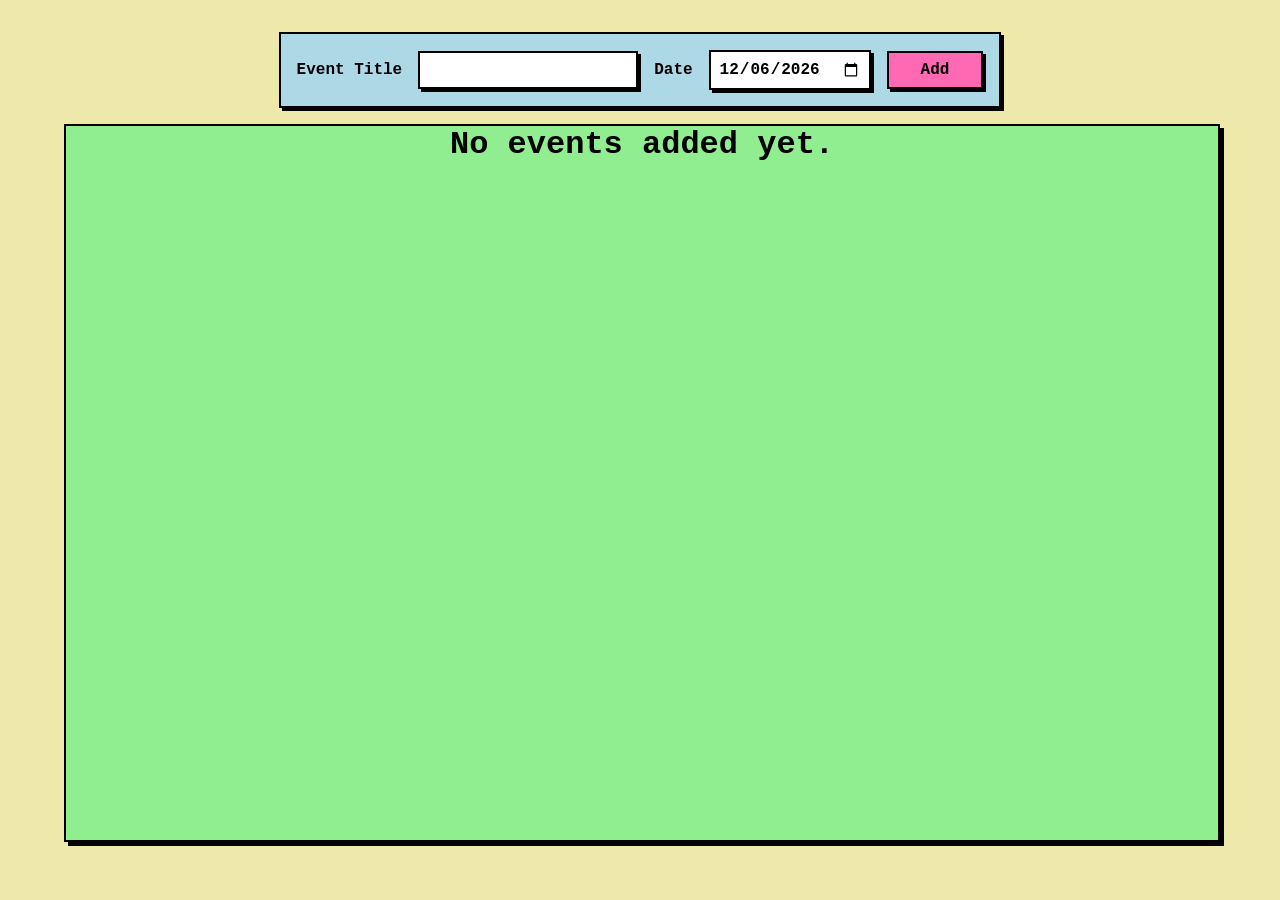
==== index.html @ aeb36a14 "initial commit" ====
<!DOCTYPE html>
<html lang="en">
<head>
  <meta charset="UTF-8" />
  <meta name="viewport" content="width=device-width, initial-scale=1.0"/>
  <title>Home</title>
  <link rel="stylesheet" href="style.css" />
  <link rel="icon" type="image/png" href="icon.png">
</head>
<body>
  <div class="container">
    <div class="form-container">
        <label for="">Event Title</label>
        <input type="text" name="" id="title-input">
        <label for="">Date</label>
        <input type="date" name="" id="date-input">
        <button id="add-btn">Add</button>
    </div>
        <ul id="events-list">
            <li>No events added yet.</li>
        </ul>
  </div>

  <script src="script.js"></script>
</body>
</html>
---- style.css ----
* {
    font-family: "Courier New", Courier, monospace;
    font-weight: bolder;
    color:black;
    font-size: medium;
    padding: 0;
    margin: 0;
}

body{
    background-color: palegoldenrod;
}

button {
    background-color: hotpink;
    padding: .5rem 2rem;
    border: 2px solid black;
    box-shadow: 3px 3px 0 black;

    
}

button:hover {
        background-color: deeppink;
        box-shadow: 1px 1px 0 black;
        cursor: pointer;
}

input {
    padding: .5rem;
    border: 2px solid black;
    box-shadow: 3px 3px 0 black;
}

input:focus {
    outline: none;
    box-shadow: 1px 1px 0 black;
    cursor: text;
}

.container {
    display: flex;
    flex-direction: column;
    gap: 1rem;
    padding: 2rem;
    align-items: center;
    width: 90vw;
    height: 90vh;
    margin: auto;
}

.form-container {
    background-color: lightblue;
    border: 2px solid black;
    box-shadow: 3px 3px 0 black;
    padding: 1rem;
    display: flex;
    gap: 1rem;
    width: fit-content;
    margin: auto;
    align-items: center;
}

#events-list {
    list-style-type: none;
    background-color: lightgreen;
    border: 2px solid black;
    box-shadow: 4px 4px 0 black;
    display: flex;
    flex-wrap: wrap;
    width: 100%;
    flex-grow: 1;
    align-self: stretch;
    justify-content: space-evenly;
}

.event-item {
    background-color: coral;
    border: 2px solid black;
    box-shadow: 4px 4px 0 black;
    min-width: 300px;
    min-height: 150px;
    max-width: 600px;
    max-height: 150px;
    margin: 1rem;
    padding: 1rem;
    display: flex;
    flex-direction: column;
    justify-content: space-between;
    align-items: center;
}

.event-item:hover {
    box-shadow: 2px 2px 0 black;
    cursor: pointer;
    background-color: tomato;
}

.title {
    font-size: large;
    font-weight: bolder;
    text-align: center;
    text-transform: capitalize;
    overflow: hidden;
    text-overflow: ellipsis;
    max-width: 90%;
    white-space: nowrap;
}

.countdown {
    font-size: xx-large;
    font-weight: bolder;
    text-align: center;
}
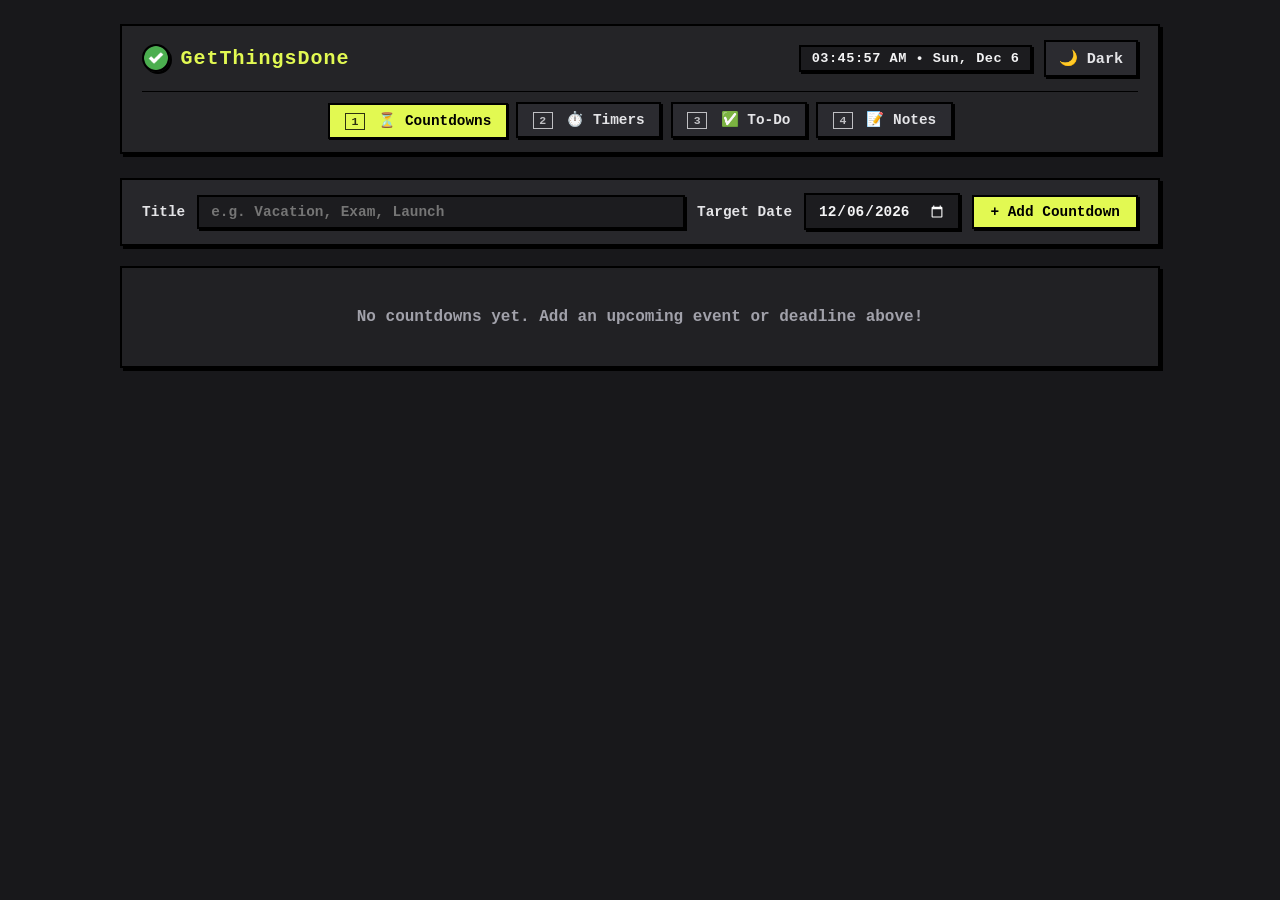
==== commit feca05eb: "added - timer, todo, notepad and theme option" ====
--- a/index.html
+++ b/index.html
@@ -1,24 +1,91 @@
 <!DOCTYPE html>
-<html lang="en">
+<html lang="en" data-theme="dark">
 <head>
   <meta charset="UTF-8" />
   <meta name="viewport" content="width=device-width, initial-scale=1.0"/>
-  <title>Home</title>
+  <title>GetThingsDone</title>
   <link rel="stylesheet" href="style.css" />
   <link rel="icon" type="image/png" href="icon.png">
 </head>
 <body>
-  <div class="container">
-    <div class="form-container">
-        <label for="">Event Title</label>
-        <input type="text" name="" id="title-input">
-        <label for="">Date</label>
-        <input type="date" name="" id="date-input">
-        <button id="add-btn">Add</button>
-    </div>
-        <ul id="events-list">
-            <li>No events added yet.</li>
-        </ul>
+  <div class="app-container">
+    <!-- Top Bar with 2 Rows: Brand & Controls on Row 1, Centered Tabs on Row 2 -->
+    <header class="app-header">
+      <div class="header-top-row">
+        <div class="header-brand">
+          <img src="icon.png" alt="GetThingsDone" class="app-icon" />
+          <div class="logo">GetThingsDone</div>
+        </div>
+        <div class="header-right">
+          <div id="live-clock" class="live-clock">--:--:-- • --- --</div>
+          <button id="theme-toggle-btn" class="theme-btn" title="Toggle Dark/Light Mode">🌙 Dark</button>
+        </div>
+      </div>
+      <nav class="nav-tabs">
+        <button class="tab-btn active" data-tab="countdowns"><span class="tab-num">1</span> ⏳ Countdowns</button>
+        <button class="tab-btn" data-tab="timers"><span class="tab-num">2</span> ⏱️ Timers</button>
+        <button class="tab-btn" data-tab="todos"><span class="tab-num">3</span> ✅ To-Do</button>
+        <button class="tab-btn" data-tab="notes"><span class="tab-num">4</span> 📝 Notes</button>
+      </nav>
+    </header>
+
+    <!-- Main Content Area -->
+    <main class="tab-content-wrapper">
+      <!-- 1. Countdowns Tab -->
+      <section id="tab-countdowns" class="tab-panel active">
+        <div class="form-container">
+          <label for="cd-title-input">Title</label>
+          <input type="text" id="cd-title-input" placeholder="e.g. Vacation, Exam, Launch">
+          <label for="cd-date-input">Target Date</label>
+          <input type="date" id="cd-date-input">
+          <button id="add-cd-btn" class="neo-btn primary">+ Add Countdown</button>
+        </div>
+        <div id="countdowns-list" class="cards-grid"></div>
+      </section>
+
+      <!-- 2. Timers Tab -->
+      <section id="tab-timers" class="tab-panel">
+        <div class="form-container">
+          <label for="timer-title-input">Title</label>
+          <input type="text" id="timer-title-input" placeholder="e.g. No Smoking Streak, Deep Work, Project Started">
+          <button id="add-timer-btn" class="neo-btn primary">+ Start Timer</button>
+        </div>
+        <div id="timers-list" class="cards-grid"></div>
+      </section>
+
+      <!-- 3. To-Do Tab -->
+      <section id="tab-todos" class="tab-panel">
+        <div class="form-container todo-form">
+          <input type="text" id="todo-input" placeholder="Add a new task... (Press Enter)">
+          <button id="add-todo-btn" class="neo-btn primary">+ Add Task</button>
+        </div>
+        <div class="todo-controls">
+          <div class="todo-filters">
+            <button class="filter-btn active" data-filter="all">All (<span id="count-all">0</span>)</button>
+            <button class="filter-btn" data-filter="active">Active (<span id="count-active">0</span>)</button>
+            <button class="filter-btn" data-filter="completed">Completed (<span id="count-completed">0</span>)</button>
+          </div>
+          <button id="clear-completed-btn" class="neo-btn small">Clear Completed</button>
+        </div>
+        <ul id="todo-list" class="todo-items-list"></ul>
+      </section>
+
+      <!-- 4. Notes Tab -->
+      <section id="tab-notes" class="tab-panel">
+        <div class="notes-container">
+          <div class="notes-header">
+            <div class="notes-status" id="notes-status">● Saved in browser</div>
+            <div class="notes-meta">
+              <span id="notes-word-count">0 words</span>
+              <span id="notes-char-count">0 chars</span>
+              <button id="notes-copy-btn" class="neo-btn small">Copy</button>
+              <button id="notes-clear-btn" class="neo-btn small danger">Clear</button>
+            </div>
+          </div>
+          <textarea id="notes-textarea" placeholder="Jot down quick thoughts, ideas, links, or to-dos... Everything auto-saves in browser memory!"></textarea>
+        </div>
+      </section>
+    </main>
   </div>
 
   <script src="script.js"></script>
--- a/style.css
+++ b/style.css
@@ -1,114 +1,582 @@
 * {
+    box-sizing: border-box;
     font-family: "Courier New", Courier, monospace;
     font-weight: bolder;
-    color:black;
-    font-size: medium;
+    margin: 0;
     padding: 0;
-    margin: 0;
-}
-
-body{
-    background-color: palegoldenrod;
-}
-
+}
+
+/* CSS Theme Variables - Default Dark */
+:root, [data-theme="dark"] {
+    --bg-body: #18181b;
+    --bg-header: #242427;
+    --logo-color: #e2f952;
+    --text-main: #f4f4f5;
+    --text-muted: #a1a1aa;
+    --border-color: #000000;
+    --shadow-color: #000000;
+    --btn-tab-bg: #2b2b30;
+    --btn-tab-text: #e4e4e7;
+    --btn-tab-active-bg: #e2f952;
+    --btn-tab-active-text: #000000;
+    --form-bg: #27272b;
+    --form-label: #e4e4e7;
+    --input-bg: #1c1c1f;
+    --input-text: #f4f4f5;
+    --btn-primary-bg: #e2f952;
+    --btn-primary-text: #000000;
+    --btn-primary-hover: #ccee24;
+    --btn-danger-bg: #ff6b6b;
+    --btn-danger-text: #000000;
+    --empty-bg: #212124;
+    --empty-text: #a1a1aa;
+    --todo-item-bg: #212124;
+    --todo-item-text: #f4f4f5;
+    --todo-bar-bg: #242427;
+    --notes-bg: #1c1c1f;
+    --notes-text: #f4f4f5;
+    --calendar-filter: invert(1);
+}
+
+[data-theme="light"] {
+    --bg-body: #faf4e6;
+    --bg-header: #ffffff;
+    --logo-color: #000000;
+    --text-main: #000000;
+    --text-muted: #4b5563;
+    --border-color: #000000;
+    --shadow-color: #000000;
+    --btn-tab-bg: #ffffff;
+    --btn-tab-text: #000000;
+    --btn-tab-active-bg: #fef08a;
+    --btn-tab-active-text: #000000;
+    --form-bg: #bae6fd;
+    --form-label: #000000;
+    --input-bg: #ffffff;
+    --input-text: #000000;
+    --btn-primary-bg: hotpink;
+    --btn-primary-text: #000000;
+    --btn-primary-hover: deeppink;
+    --btn-danger-bg: #fda4af;
+    --btn-danger-text: #000000;
+    --empty-bg: #ffffff;
+    --empty-text: #4b5563;
+    --todo-item-bg: #ffffff;
+    --todo-item-text: #000000;
+    --todo-bar-bg: #ffffff;
+    --notes-bg: #ffffff;
+    --notes-text: #000000;
+    --calendar-filter: none;
+}
+
+body {
+    background-color: var(--bg-body);
+    color: var(--text-main);
+    min-height: 100vh;
+    padding: 1.5rem 1rem;
+    transition: background-color 0.2s ease, color 0.2s ease;
+}
+
+/* App Layout */
+.app-container {
+    max-width: 1040px;
+    margin: 0 auto;
+    display: flex;
+    flex-direction: column;
+    gap: 1.5rem;
+}
+
+/* Header & Tabs - 2 Rows */
+.app-header {
+    background-color: var(--bg-header);
+    border: 2px solid var(--border-color);
+    box-shadow: 3px 3px 0 var(--shadow-color);
+    padding: 0.85rem 1.25rem;
+    display: flex;
+    flex-direction: column;
+    gap: 0.85rem;
+    transition: background-color 0.2s ease;
+}
+
+.header-top-row {
+    display: flex;
+    align-items: center;
+    justify-content: space-between;
+    width: 100%;
+    flex-wrap: wrap;
+    gap: 0.75rem;
+}
+
+.header-brand {
+    display: flex;
+    align-items: center;
+    gap: 0.65rem;
+}
+
+.app-icon {
+    width: 28px;
+    height: 28px;
+    object-fit: contain;
+    border-radius: 50%;
+    border: 2px solid var(--border-color);
+    box-shadow: 2px 2px 0 var(--shadow-color);
+}
+
+.logo {
+    font-size: 1.25rem;
+    letter-spacing: 1px;
+    color: var(--logo-color);
+    font-weight: 900;
+}
+
+.header-right {
+    display: flex;
+    align-items: center;
+    gap: 0.75rem;
+    margin-left: auto;
+}
+
+.live-clock {
+    font-size: 0.85rem;
+    padding: 0.25rem 0.65rem;
+    border: 2px solid var(--border-color);
+    box-shadow: 2px 2px 0 var(--shadow-color);
+    background-color: var(--input-bg);
+    color: var(--text-main);
+    font-variant-numeric: tabular-nums;
+    letter-spacing: 0.5px;
+}
+
+.tab-num {
+    display: inline-block;
+    font-size: 0.72rem;
+    padding: 0.05rem 0.35rem;
+    border: 1.5px solid currentColor;
+    margin-right: 0.3rem;
+    opacity: 0.8;
+}
+
+.nav-tabs {
+    display: flex;
+    justify-content: center;
+    align-items: center;
+    gap: 0.6rem;
+    flex-wrap: wrap;
+    width: 100%;
+    padding-top: 0.65rem;
+    border-top: 1.5px solid var(--border-color);
+}
+
+.tab-btn {
+    background-color: var(--btn-tab-bg);
+    color: var(--btn-tab-text);
+    border: 2px solid var(--border-color);
+    box-shadow: 2px 2px 0 var(--shadow-color);
+    padding: 0.45rem 0.9rem;
+    font-size: 0.9rem;
+    cursor: pointer;
+    transition: transform 0.08s ease, box-shadow 0.08s ease, background-color 0.15s ease;
+}
+
+.tab-btn:hover {
+    filter: brightness(1.1);
+}
+
+.tab-btn.active {
+    background-color: var(--btn-tab-active-bg);
+    color: var(--btn-tab-active-text);
+    box-shadow: 1px 1px 0 var(--shadow-color);
+    transform: translate(1px, 1px);
+}
+
+/* Theme Toggle Button */
+.theme-btn {
+    background-color: var(--btn-tab-bg);
+    color: var(--btn-tab-text);
+    border: 2px solid var(--border-color);
+    box-shadow: 2px 2px 0 var(--shadow-color);
+    padding: 0.45rem 0.8rem;
+    font-size: 0.95rem;
+    cursor: pointer;
+    display: flex;
+    align-items: center;
+    gap: 0.35rem;
+}
+
+.theme-btn:hover {
+    filter: brightness(1.15);
+}
+
+/* Tab Panels */
+.tab-panel {
+    display: none;
+    flex-direction: column;
+    gap: 1.25rem;
+}
+
+.tab-panel.active {
+    display: flex;
+}
+
+/* Generic Neo Buttons & Inputs */
 button {
-    background-color: hotpink;
-    padding: .5rem 2rem;
-    border: 2px solid black;
-    box-shadow: 3px 3px 0 black;
-
-    
+    cursor: pointer;
+    border: 2px solid var(--border-color);
+    box-shadow: 2px 2px 0 var(--shadow-color);
+    transition: transform 0.08s ease, box-shadow 0.08s ease;
 }
 
 button:hover {
-        background-color: deeppink;
-        box-shadow: 1px 1px 0 black;
-        cursor: pointer;
-}
-
-input {
-    padding: .5rem;
-    border: 2px solid black;
-    box-shadow: 3px 3px 0 black;
-}
-
-input:focus {
+    transform: translate(-1px, -1px);
+    box-shadow: 3px 3px 0 var(--shadow-color);
+}
+
+button:active {
+    transform: translate(1px, 1px);
+    box-shadow: 1px 1px 0 var(--shadow-color);
+}
+
+.neo-btn {
+    padding: 0.45rem 1rem;
+    font-size: 0.9rem;
+    background-color: var(--btn-tab-bg);
+    color: var(--text-main);
+}
+
+.neo-btn.primary {
+    background-color: var(--btn-primary-bg);
+    color: var(--btn-primary-text);
+}
+
+.neo-btn.primary:hover {
+    background-color: var(--btn-primary-hover);
+}
+
+.neo-btn.small {
+    padding: 0.25rem 0.65rem;
+    font-size: 0.8rem;
+}
+
+.neo-btn.danger {
+    background-color: var(--btn-danger-bg);
+    color: var(--btn-danger-text);
+}
+
+input, select, textarea {
+    padding: 0.45rem 0.75rem;
+    border: 2px solid var(--border-color);
+    box-shadow: 2px 2px 0 var(--shadow-color);
+    background-color: var(--input-bg);
+    color: var(--input-text);
+    font-size: 0.9rem;
+}
+
+input[type="date"]::-webkit-calendar-picker-indicator {
+    filter: var(--calendar-filter);
+    cursor: pointer;
+}
+
+input:focus, select:focus, textarea:focus {
     outline: none;
-    box-shadow: 1px 1px 0 black;
-    cursor: text;
-}
-
-.container {
-    display: flex;
-    flex-direction: column;
-    gap: 1rem;
-    padding: 2rem;
-    align-items: center;
-    width: 90vw;
-    height: 90vh;
-    margin: auto;
-}
-
+    box-shadow: 1px 1px 0 var(--shadow-color);
+}
+
+/* Form Container */
 .form-container {
-    background-color: lightblue;
-    border: 2px solid black;
-    box-shadow: 3px 3px 0 black;
+    background-color: var(--form-bg);
+    border: 2px solid var(--border-color);
+    box-shadow: 3px 3px 0 var(--shadow-color);
+    padding: 0.85rem 1.25rem;
+    display: flex;
+    align-items: center;
+    gap: 0.75rem;
+    flex-wrap: wrap;
+    color: var(--form-label);
+}
+
+.form-container label {
+    font-size: 0.9rem;
+    color: var(--form-label);
+}
+
+.form-container input[type="text"] {
+    flex: 1;
+    min-width: 180px;
+}
+
+/* Cards Grid */
+.cards-grid {
+    display: grid;
+    grid-template-columns: repeat(auto-fill, minmax(280px, 1fr));
+    gap: 1.25rem;
+    width: 100%;
+}
+
+.empty-state {
+    grid-column: 1 / -1;
+    background-color: var(--empty-bg);
+    border: 2px solid var(--border-color);
+    box-shadow: 3px 3px 0 var(--shadow-color);
+    padding: 2.5rem 1.5rem;
+    text-align: center;
+    font-size: 1rem;
+    color: var(--empty-text);
+}
+
+/* Card Styling */
+.event-card {
+    border: 2px solid var(--border-color);
+    box-shadow: 3px 3px 0 var(--shadow-color);
     padding: 1rem;
     display: flex;
-    gap: 1rem;
-    width: fit-content;
-    margin: auto;
-    align-items: center;
-}
-
-#events-list {
-    list-style-type: none;
-    background-color: lightgreen;
-    border: 2px solid black;
-    box-shadow: 4px 4px 0 black;
-    display: flex;
-    flex-wrap: wrap;
-    width: 100%;
-    flex-grow: 1;
-    align-self: stretch;
-    justify-content: space-evenly;
-}
-
-.event-item {
-    background-color: coral;
-    border: 2px solid black;
-    box-shadow: 4px 4px 0 black;
-    min-width: 300px;
-    min-height: 150px;
-    max-width: 600px;
-    max-height: 150px;
-    margin: 1rem;
-    padding: 1rem;
-    display: flex;
     flex-direction: column;
     justify-content: space-between;
     align-items: center;
-}
-
-.event-item:hover {
-    box-shadow: 2px 2px 0 black;
-    cursor: pointer;
-    background-color: tomato;
-}
-
-.title {
-    font-size: large;
-    font-weight: bolder;
     text-align: center;
+    min-height: 145px;
+    transition: transform 0.1s ease, box-shadow 0.1s ease;
+    color: var(--text-main);
+}
+
+.event-card:hover {
+    transform: translate(-2px, -2px);
+    box-shadow: 5px 5px 0 var(--shadow-color);
+}
+
+/* Dark Mode Card Palette - Neutral Dark Charcoal with Neo-Brutal Accents */
+[data-theme="dark"] .card-theme-0 { background-color: #242429; border-top: 4px solid #e2f952; }
+[data-theme="dark"] .card-theme-1 { background-color: #242429; border-top: 4px solid #ff6b6b; }
+[data-theme="dark"] .card-theme-2 { background-color: #242429; border-top: 4px solid #c084fc; }
+[data-theme="dark"] .card-theme-3 { background-color: #242429; border-top: 4px solid #fb923c; }
+[data-theme="dark"] .card-theme-4 { background-color: #242429; border-top: 4px solid #f472b6; }
+[data-theme="dark"] .card-theme-5 { background-color: #242429; border-top: 4px solid #2dd4bf; }
+
+/* Light Mode Card Palette */
+[data-theme="light"] .card-theme-0 { background-color: #fed7aa; }
+[data-theme="light"] .card-theme-1 { background-color: #bae6fd; }
+[data-theme="light"] .card-theme-2 { background-color: #bbf7d0; }
+[data-theme="light"] .card-theme-3 { background-color: #e9d5ff; }
+[data-theme="light"] .card-theme-4 { background-color: #fef08a; }
+[data-theme="light"] .card-theme-5 { background-color: #fecdd3; }
+
+.card-top {
+    display: flex;
+    flex-direction: column;
+    align-items: center;
+    text-align: center;
+    gap: 0.2rem;
+    width: 100%;
+}
+
+.card-title {
+    font-size: 1.05rem;
     text-transform: capitalize;
     overflow: hidden;
     text-overflow: ellipsis;
-    max-width: 90%;
     white-space: nowrap;
-}
-
-.countdown {
-    font-size: xx-large;
-    font-weight: bolder;
+    color: var(--text-main);
     text-align: center;
+    max-width: 100%;
+}
+
+.card-subtitle {
+    font-size: 0.78rem;
+    color: var(--text-muted);
+    text-align: center;
+}
+
+.card-timer-display {
+    font-size: 1.45rem;
+    text-align: center;
+    margin: 0.75rem 0;
+    letter-spacing: 0.5px;
+    font-variant-numeric: tabular-nums;
+    color: var(--text-main);
+    width: 100%;
+}
+
+.card-bottom {
+    display: flex;
+    justify-content: center;
+    width: 100%;
+}
+
+.delete-card-btn {
+    background-color: var(--btn-danger-bg);
+    color: var(--btn-danger-text);
+    padding: 0.25rem 0.75rem;
+    font-size: 0.8rem;
+    border: 2px solid var(--border-color);
+    box-shadow: 2px 2px 0 var(--shadow-color);
+}
+
+.delete-card-btn:hover {
+    filter: brightness(0.9);
+}
+
+/* To-Do Tab */
+.todo-form input {
+    flex: 1;
+    min-width: 240px;
+}
+
+.todo-controls {
+    display: flex;
+    justify-content: space-between;
+    align-items: center;
+    flex-wrap: wrap;
+    gap: 0.75rem;
+    background-color: var(--todo-bar-bg);
+    border: 2px solid var(--border-color);
+    box-shadow: 2px 2px 0 var(--shadow-color);
+    padding: 0.5rem 0.9rem;
+}
+
+.todo-filters {
+    display: flex;
+    gap: 0.4rem;
+}
+
+.filter-btn {
+    background-color: var(--btn-tab-bg);
+    color: var(--text-main);
+    border: 1.5px solid var(--border-color);
+    box-shadow: 1px 1px 0 var(--shadow-color);
+    padding: 0.25rem 0.6rem;
+    font-size: 0.8rem;
+}
+
+.filter-btn.active {
+    background-color: #22c55e;
+    color: #000000;
+}
+
+.todo-items-list {
+    list-style: none;
+    display: flex;
+    flex-direction: column;
+    gap: 0.5rem;
+}
+
+.todo-item {
+    background-color: var(--todo-item-bg);
+    border: 2px solid var(--border-color);
+    box-shadow: 2px 2px 0 var(--shadow-color);
+    padding: 0.65rem 0.9rem;
+    display: flex;
+    align-items: center;
+    justify-content: space-between;
+    gap: 0.75rem;
+    color: var(--todo-item-text);
+    transition: background-color 0.1s ease;
+}
+
+.todo-left {
+    display: flex;
+    align-items: center;
+    gap: 0.75rem;
+    flex: 1;
+    overflow: hidden;
+}
+
+.todo-checkbox {
+    width: 18px;
+    height: 18px;
+    cursor: pointer;
+    accent-color: #22c55e;
+    flex-shrink: 0;
+}
+
+.todo-text {
+    font-size: 0.95rem;
+    word-break: break-word;
+    color: var(--text-main);
+}
+
+.todo-item.completed .todo-text {
+    text-decoration: line-through;
+    color: var(--text-muted);
+    opacity: 0.65;
+}
+
+.delete-todo-btn {
+    background-color: var(--btn-danger-bg);
+    color: var(--btn-danger-text);
+    border: 1.5px solid var(--border-color);
+    box-shadow: 1.5px 1.5px 0 var(--shadow-color);
+    padding: 0.2rem 0.55rem;
+    font-size: 0.75rem;
+    flex-shrink: 0;
+}
+
+.delete-todo-btn:hover {
+    filter: brightness(0.9);
+}
+
+/* Notes Tab */
+.notes-container {
+    display: flex;
+    flex-direction: column;
+    gap: 0.75rem;
+}
+
+.notes-header {
+    background-color: var(--bg-header);
+    border: 2px solid var(--border-color);
+    box-shadow: 2px 2px 0 var(--shadow-color);
+    padding: 0.5rem 1rem;
+    display: flex;
+    align-items: center;
+    justify-content: space-between;
+    flex-wrap: wrap;
+    gap: 0.75rem;
+    color: var(--text-main);
+}
+
+.notes-status {
+    font-size: 0.85rem;
+    color: #22c55e;
+}
+
+.notes-meta {
+    display: flex;
+    align-items: center;
+    gap: 0.75rem;
+    font-size: 0.85rem;
+    color: var(--text-muted);
+}
+
+#notes-textarea {
+    width: 100%;
+    min-height: 440px;
+    padding: 1rem;
+    border: 2px solid var(--border-color);
+    box-shadow: 3px 3px 0 var(--shadow-color);
+    background-color: var(--notes-bg);
+    color: var(--notes-text);
+    font-size: 0.95rem;
+    line-height: 1.6;
+    resize: vertical;
+}
+
+/* Responsive */
+@media (max-width: 600px) {
+    .header-top-row {
+        flex-direction: column;
+        align-items: stretch;
+    }
+    .header-right {
+        margin-left: 0;
+        justify-content: space-between;
+    }
+    .nav-tabs {
+        justify-content: center;
+    }
+    .form-container {
+        flex-direction: column;
+        align-items: stretch;
+    }
+    .form-container input, .form-container button {
+        width: 100%;
+    }
 }
